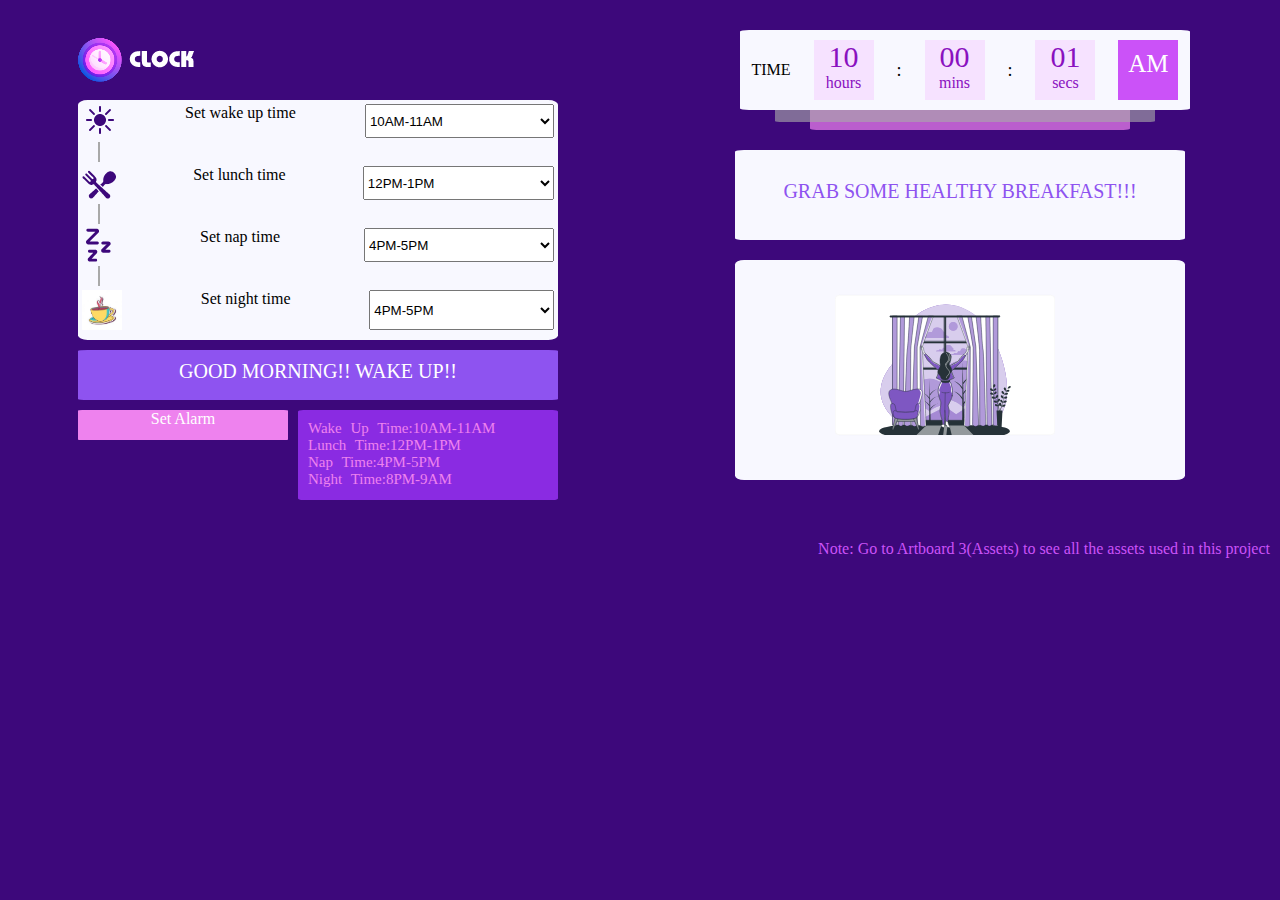
==== index.html @ 6b52069f "project4js" ====
<!DOCTYPE html>
<html lang="en">
<head>
    <meta charset="UTF-8">
    <meta http-equiv="X-UA-Compatible" content="IE=edge">
    <meta name="viewport" content="width=device-width, initial-scale=1.0">
    <title>Document</title>
    <link rel="stylesheet" href="style.css">
</head>
<body>
    <img class="i1"  src="3.png">
    <div class="container1">
        <div class="item1"></div>
        <div class="item2"></div>
        <div class="item3">
                <span class="s0">TIME</span>
                <span class="s1"><span class="s3">10</span><br> hours</span>
                <span class="colon">:</span>
                <span class="s1"><span class="s3">00</span> <br> mins</span>
                <span class="colon">:</span>
                <span class="s1"> <span class="s3">01</span> <br> secs</span>
                <span class="s2">AM </span>
            </div>
            <div class="item4">GRAB SOME HEALTHY BREAKFAST!!!</div>
            <div class="item5"><img class="i2" src="Group 5183.svg"></div>
    </div>
    <div class="container2">
        <div class="item6">
            <img src="6.png">
            <label for="cars">Set wake up time</label>
            <select name="time" id="time">
        <option  value="" disabled selected hidden>10AM-11AM<span> 
             &nbsp;&nbsp;&nbsp;&nbsp;&nbsp;&nbsp;&nbsp;</span></option>  
              <option value="om1">8AM-9AM</option>
              <option value="om2">9AM-10AM</option>
              <option value="om3">10AM-11AM</option>
              <option value="om4">11AM-12PM</option>
              <option value="om1">12PM-1PM</option>
              <option value="om2">1PM-2PM</option>
              <option value="om3">2PM-3PM</option>
              <option value="om4">3PM-4PM</option>
              <option value="om1">4PM-5PM</option>
              <option value="om2">5PM-6PM</option>
              <option value="om3">6PM-7PM</option>
              <option value="om4">7PM-8PM</option>
              <option value="om1">8PM-9PM</option>
              <option value="om2">9PM-10PM</option>
              <option value="om3">10PM-11PM</option>
              <option value="om4">11PM-12AM</option>
              <option value="om1">12AM-1AM</option>
              <option value="om2">1AM-2AM</option>
              <option value="om3">2AM-3AM</option>
              <option value="om4">3AM-4AM</option>
              <option value="om1">4AM-5AM</option>
              <option value="om2">5AM-6AM</option>
              <option value="om3">6AM-7AM</option>
              <option value="om4">7AM-8AM</option>
            </select>
        </div>
        <div class="vl1"></div>
        <div class="item6">
            <img src="4.png">
            <label for="cars">Set lunch time</label>
            <select name="time" id="time">
             <option value="" disabled selected hidden>12PM-1PM
                <span> 
                    &nbsp;&nbsp;&nbsp;&nbsp;&nbsp;&nbsp;&nbsp;</span>
             </option>   
              <option value="om1">12PM-1PM</option>
              <option value="om2">1PM-2PM</option>
              <option value="om3">2PM-3PM</option>
              <option value="om4">3PM-4PM</option>
            </select>
        </div>
        <div class="vl1"></div>
        <div class="item6">
            <img src="5.png">
            <label for="cars">Set nap time</label>
            <select name="time" id="time">
            <option value="" disabled selected hidden>4PM-5PM
                <span> 
                    &nbsp;&nbsp;&nbsp;&nbsp;&nbsp;&nbsp;&nbsp;</span>
            </option>  
              <option value="om1">4PM-5PM</option>
              <option value="om2">5PM-6PM</option>
              <option value="om3">6PM-7PM</option>
              <option value="om4">7PM-8PM</option>
            </select>
        </div>
        <div class="vl1"></div>
        <div class="item6">
            <img src="9.jpeg" width="40px" height="40px">
            <label for="cars">Set night time</label>
            <select name="time" id="time">
             <option value="" disabled selected hidden>4PM-5PM
                <span> 
                    &nbsp;&nbsp;&nbsp;&nbsp;&nbsp;&nbsp;&nbsp;</span>
             </option>  
              <option value="om1">4PM-5PM</option>
              <option value="om2">5PM-6PM</option>
              <option value="om3">6PM-7PM</option>
              <option value="om4">7PM-8PM</option>
            </select>
        </div>
    </div>
    <div class="item7">GOOD MORNING!! WAKE UP!!</div>
    <div class="item8">Set Alarm</div>
    <div class="item9">Wake Up Time:10AM-11AM<br>
                       Lunch Time:12PM-1PM<br>
                       Nap Time:4PM-5PM<br>
                       Night Time:8PM-9AM
    </div>
    <div class="item10">Note: Go to Artboard 3(Assets) to see all the assets used in this project</div>

</body>
</html>
---- style.css ----
body{
    background-color:#3D087B;
}
.i1{
    position: absolute;
    margin-left: 70px;
    margin-top: 30px;
}
.container1{
    float: right;

}
.item1{
    display:block;
    height: 70px;
    width: 320px;
    border-radius: 2%;
    background-color:violet;
    opacity: .71;
    position: absolute;
    top: 60px;
    right: 150px;
}
.item2{
    display: block;
    height: 50px;
    width: 380px;
    border-radius: 2%;
    background-color:darkgray;
    opacity: .62;
    position: absolute;
    top: 72px;
    right: 125px;
}
.item3{
    display: inline-block;
    display: flex;
    justify-content:space-around;
    align-items: center;
    height: 80px;
    width: 450px;
    border-radius: 2%;
    background-color:ghostwhite;
    margin: 10px;
    position: absolute;
    top: 20px;
    right: 80px;
}
.S0{
    background-color: azure;
}
.s1{
    display: inline-block;
    background-color:#F6E2FF;
    color: #8A11BF;
    width: 60px;
    height: 60px;
    text-align: center;

}
.s2{
    display: inline-block;
    background-color:#CB52F8;
    color: white;
    width: 60px;
    height: 60px;
    text-align: center;
    font-size:25px;
    box-sizing: border-box;
    padding-top:10px;
}
.s3{
    font-size:30px; 
}
.colon{
    font-size: large;
}
.item4{
    height: 90px;
    width: 450px;
    border-radius: 2%;
    color: #8E53F0;
    font-size:20px;
    text-align: center;
    box-sizing: border-box;
    padding-top: 30px;
    background-color:ghostwhite;
    position: absolute;
    top: 150px;
    right: 95px;
}
.item5{
    height: 220px;
    width: 450px;
    border-radius: 2%;
    background-color: ghostwhite;
    position: absolute;
    top: 260px;
    right: 95px;
}
.i2{
    position: absolute;
    top: 30px;
    right: 130px;
    width:220px;
    height: 150px;
}
.container2{
    height: 240px;
    width: 480px;
    border-radius: 2%;
    background-color: ghostwhite;
    position: absolute;
    top: 100px;
    margin-left: 70px;
}
.item7{
    height: 50px;
    width: 480px;
    border-radius: 2%;
    color: white;
    font-size:20px;
    text-align: center;
    box-sizing: border-box;
    padding-top: 10px;
    background-color: #8E53F0;
    position: absolute;
    top:350px;
    margin-left: 70px;
}
.item8{
    height: 30px;
    width: 210px;
    border-radius: 2%;
    background-color: violet;
    color: white;
    text-align: center;
    position: absolute;
    top:410px;
    margin-left: 70px;
}
.item9{
    height: 70px;
    width: 240px;
    border-radius: 2%;
    background-color: blueviolet;
    color: violet;
    word-spacing: 5px;
    line-height: 17px;
    position: absolute;
    top:410px;
    margin-left: 290px;
    font-size: 15px;
    padding: 10px;
}
.vl1{
    height: 20px;
    border-left: 2px solid darkgray;
    margin-left: 20px;
}
.item6{
    display: grid;
    grid-template-columns: auto auto auto;
    column-gap: 5px;
    margin:4px;
}
.item10{
    
    position: absolute;
    top: 540px;
    right: 10px;
    color: #CB52F8;
}
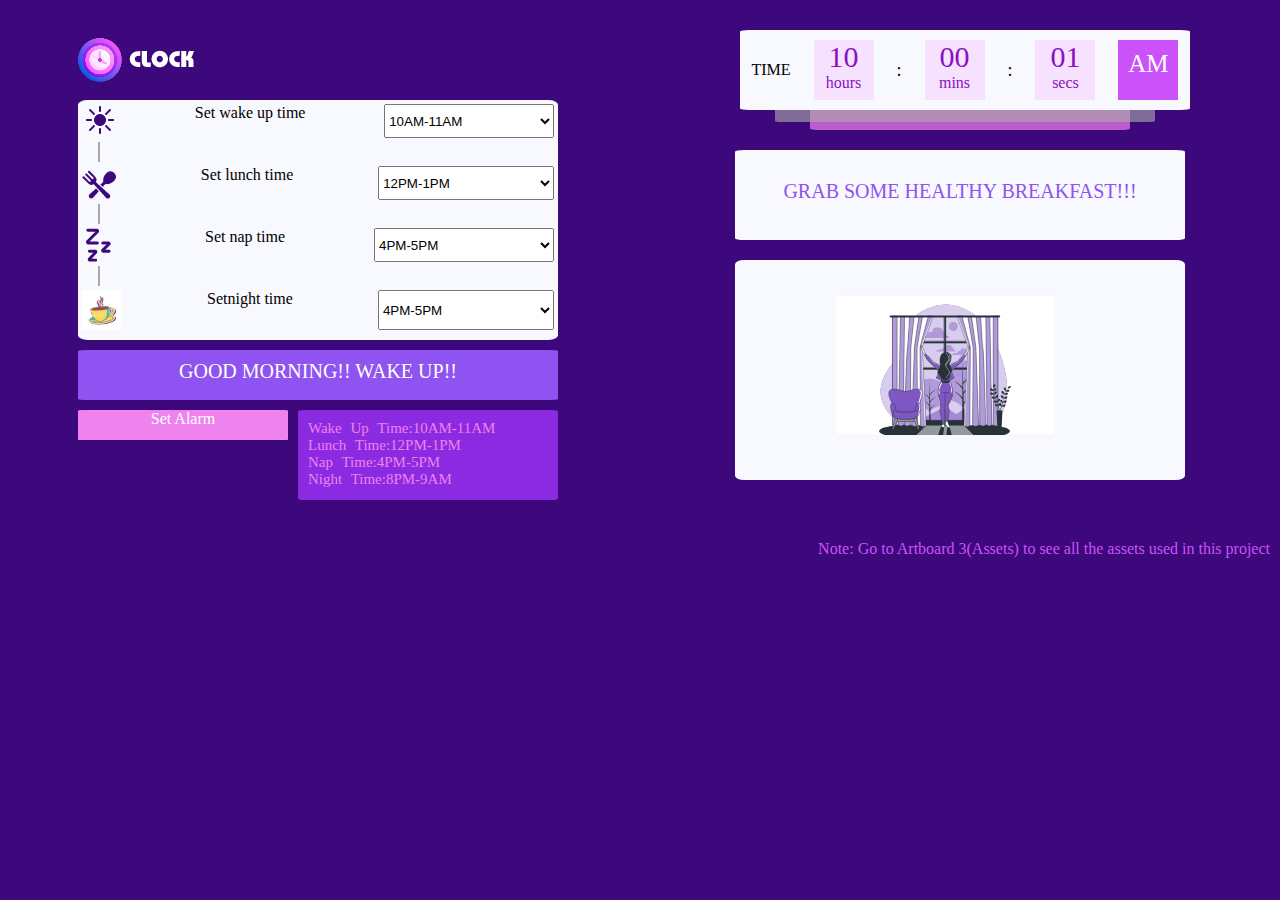
==== commit 05fbad26: "update" ====
--- a/index.html
+++ b/index.html
@@ -21,88 +21,141 @@
                 <span class="s1"> <span class="s3">01</span> <br> secs</span>
                 <span class="s2">AM </span>
             </div>
-            <div class="item4">GRAB SOME HEALTHY BREAKFAST!!!</div>
-            <div class="item5"><img class="i2" src="Group 5183.svg"></div>
     </div>
+
     <div class="container2">
         <div class="item6">
             <img src="6.png">
-            <label for="cars">Set wake up time</label>
+            <label for="time">Set wake up time</label>
             <select name="time" id="time">
-        <option  value="" disabled selected hidden>10AM-11AM<span> 
-             &nbsp;&nbsp;&nbsp;&nbsp;&nbsp;&nbsp;&nbsp;</span></option>  
-              <option value="om1">8AM-9AM</option>
-              <option value="om2">9AM-10AM</option>
-              <option value="om3">10AM-11AM</option>
-              <option value="om4">11AM-12PM</option>
-              <option value="om1">12PM-1PM</option>
-              <option value="om2">1PM-2PM</option>
-              <option value="om3">2PM-3PM</option>
-              <option value="om4">3PM-4PM</option>
-              <option value="om1">4PM-5PM</option>
-              <option value="om2">5PM-6PM</option>
-              <option value="om3">6PM-7PM</option>
-              <option value="om4">7PM-8PM</option>
-              <option value="om1">8PM-9PM</option>
-              <option value="om2">9PM-10PM</option>
-              <option value="om3">10PM-11PM</option>
-              <option value="om4">11PM-12AM</option>
-              <option value="om1">12AM-1AM</option>
-              <option value="om2">1AM-2AM</option>
-              <option value="om3">2AM-3AM</option>
-              <option value="om4">3AM-4AM</option>
-              <option value="om1">4AM-5AM</option>
-              <option value="om2">5AM-6AM</option>
-              <option value="om3">6AM-7AM</option>
-              <option value="om4">7AM-8AM</option>
+        <option  value="" disabled selected hidden>10AM-11AM</option>  
+              <option value="1">8AM-9AM</option>
+              <option value="2">9AM-10AM</option>
+              <option value="3">10AM-11AM</option>
+              <option value="4">11AM-12PM</option>
+              <option value="5">12PM-1PM</option>
+              <option value="6">1PM-2PM</option>
+              <option value="7">2PM-3PM</option>
+              <option value="8">3PM-4PM</option>
+              <option value="9">4PM-5PM</option>
+              <option value="10">5PM-6PM</option>
+              <option value="11">6PM-7PM</option>
+              <option value="12">7PM-8PM</option>
+              <option value="13">8PM-9PM</option>
+              <option value="14">9PM-10PM</option>
+              <option value="15">10PM-11PM</option>
+              <option value="16">11PM-12AM</option>
+              <option value="17">12AM-1AM</option>
+              <option value="18">1AM-2AM</option>
+              <option value="19">2AM-3AM</option>
+              <option value="20">3AM-4AM</option>
+              <option value="21">4AM-5AM</option>
+              <option value="22">5AM-6AM</option>
+              <option value="23">6AM-7AM</option>
+              <option value="24">7AM-8AM</option>
             </select>
         </div>
         <div class="vl1"></div>
         <div class="item6">
             <img src="4.png">
-            <label for="cars">Set lunch time</label>
+            <label for="time">Set lunch time</label>
             <select name="time" id="time">
              <option value="" disabled selected hidden>12PM-1PM
-                <span> 
-                    &nbsp;&nbsp;&nbsp;&nbsp;&nbsp;&nbsp;&nbsp;</span>
              </option>   
-              <option value="om1">12PM-1PM</option>
-              <option value="om2">1PM-2PM</option>
-              <option value="om3">2PM-3PM</option>
-              <option value="om4">3PM-4PM</option>
+             <option value="1">8AM-9AM</option>
+             <option value="2">9AM-10AM</option>
+             <option value="3">10AM-11AM</option>
+             <option value="4">11AM-12PM</option>
+             <option value="5">12PM-1PM</option>
+             <option value="6">1PM-2PM</option>
+             <option value="7">2PM-3PM</option>
+             <option value="8">3PM-4PM</option>
+             <option value="9">4PM-5PM</option>
+             <option value="10">5PM-6PM</option>
+             <option value="11">6PM-7PM</option>
+             <option value="12">7PM-8PM</option>
+             <option value="13">8PM-9PM</option>
+             <option value="14">9PM-10PM</option>
+             <option value="15">10PM-11PM</option>
+             <option value="16">11PM-12AM</option>
+             <option value="17">12AM-1AM</option>
+             <option value="18">1AM-2AM</option>
+             <option value="19">2AM-3AM</option>
+             <option value="20">3AM-4AM</option>
+             <option value="21">4AM-5AM</option>
+             <option value="22">5AM-6AM</option>
+             <option value="23">6AM-7AM</option>
+             <option value="24">7AM-8AM</option>
             </select>
         </div>
         <div class="vl1"></div>
         <div class="item6">
             <img src="5.png">
-            <label for="cars">Set nap time</label>
+            <label for="time">Set nap time</label>
             <select name="time" id="time">
             <option value="" disabled selected hidden>4PM-5PM
-                <span> 
-                    &nbsp;&nbsp;&nbsp;&nbsp;&nbsp;&nbsp;&nbsp;</span>
             </option>  
-              <option value="om1">4PM-5PM</option>
-              <option value="om2">5PM-6PM</option>
-              <option value="om3">6PM-7PM</option>
-              <option value="om4">7PM-8PM</option>
+            <option value="1">8AM-9AM</option>
+              <option value="2">9AM-10AM</option>
+              <option value="3">10AM-11AM</option>
+              <option value="4">11AM-12PM</option>
+              <option value="5">12PM-1PM</option>
+              <option value="6">1PM-2PM</option>
+              <option value="7">2PM-3PM</option>
+              <option value="8">3PM-4PM</option>
+              <option value="9">4PM-5PM</option>
+              <option value="10">5PM-6PM</option>
+              <option value="11">6PM-7PM</option>
+              <option value="12">7PM-8PM</option>
+              <option value="13">8PM-9PM</option>
+              <option value="14">9PM-10PM</option>
+              <option value="15">10PM-11PM</option>
+              <option value="16">11PM-12AM</option>
+              <option value="17">12AM-1AM</option>
+              <option value="18">1AM-2AM</option>
+              <option value="19">2AM-3AM</option>
+              <option value="20">3AM-4AM</option>
+              <option value="21">4AM-5AM</option>
+              <option value="22">5AM-6AM</option>
+              <option value="23">6AM-7AM</option>
+              <option value="24">7AM-8AM</option>
             </select>
         </div>
         <div class="vl1"></div>
         <div class="item6">
             <img src="9.jpeg" width="40px" height="40px">
-            <label for="cars">Set night time</label>
+            <label for="time">Setnight time</label>
             <select name="time" id="time">
-             <option value="" disabled selected hidden>4PM-5PM
-                <span> 
-                    &nbsp;&nbsp;&nbsp;&nbsp;&nbsp;&nbsp;&nbsp;</span>
-             </option>  
-              <option value="om1">4PM-5PM</option>
-              <option value="om2">5PM-6PM</option>
-              <option value="om3">6PM-7PM</option>
-              <option value="om4">7PM-8PM</option>
+            <option value="" disabled selected hidden>4PM-5PM</option>  
+             <option value="1">8AM-9AM</option>
+              <option value="2">9AM-10AM</option>
+              <option value="3">10AM-11AM</option>
+              <option value="4">11AM-12PM</option>
+              <option value="5">12PM-1PM</option>
+              <option value="6">1PM-2PM</option>
+              <option value="7">2PM-3PM</option>
+              <option value="8">3PM-4PM</option>
+              <option value="9">4PM-5PM</option>
+              <option value="10">5PM-6PM</option>
+              <option value="11">6PM-7PM</option>
+              <option value="12">7PM-8PM</option>
+              <option value="13">8PM-9PM</option>
+              <option value="14">9PM-10PM</option>
+              <option value="15">10PM-11PM</option>
+              <option value="16">11PM-12AM</option>
+              <option value="17">12AM-1AM</option>
+              <option value="18">1AM-2AM</option>
+              <option value="19">2AM-3AM</option>
+              <option value="20">3AM-4AM</option>
+              <option value="21">4AM-5AM</option>
+              <option value="22">5AM-6AM</option>
+              <option value="23">6AM-7AM</option>
+              <option value="24">7AM-8AM</option>
             </select>
         </div>
     </div>
+    <div class="item4">GRAB SOME HEALTHY BREAKFAST!!!</div>
+    <div class="item5"><img class="i2" src="Group 5183.svg"></div>
     <div class="item7">GOOD MORNING!! WAKE UP!!</div>
     <div class="item8">Set Alarm</div>
     <div class="item9">Wake Up Time:10AM-11AM<br>
@@ -110,7 +163,8 @@
                        Nap Time:4PM-5PM<br>
                        Night Time:8PM-9AM
     </div>
-    <div class="item10">Note: Go to Artboard 3(Assets) to see all the assets used in this project</div>
-
+    <div class="item10">Note: Go to Artboard 3(Assets) to see all the 
+        assets used in this project</div>
+    <script src="script.js"></script>
 </body>
 </html>--- a/style.css
+++ b/style.css
@@ -170,4 +170,429 @@
     top: 540px;
     right: 10px;
     color: #CB52F8;
-}+}
+/*for page 5 css styling*/
+.container4{
+    height: 80px;
+    width: 280px;
+    border-radius: 5px;
+    background-color: white;
+    position: absolute;
+    top: 130px;
+    left: 80px;
+    text-align: center;
+    padding-top: 10px;
+
+}
+.container5{
+    height: 10px;
+    width: 480px;
+    border-radius: 2%;
+    background-color:#3D087B;
+    position: absolute;
+    top: 220px;
+    left: 140px;
+}
+.container6{
+    height: 145px;
+    width: 240px;
+    border-radius: 5px;
+    background-color: white;
+    padding-left: 10px;
+    position: absolute;
+    top: 380px;
+    left:80px ;
+}
+p:hover{
+    background-color: skyblue;
+}
+.container7{
+    height: 145px;
+    width: 240px;
+    border-radius: 5px;
+    background-color:#3D087B;
+    padding-left: 10px;
+    position: absolute;
+    top: 540px;
+    left:70px ;
+}
+.p1{
+    background-color: skyblue;
+    color:blueviolet;
+    border-radius: 1px;
+    padding-left: 10px;
+
+}
+.container8{
+    position: absolute;
+    top: 20px;
+    right: 20px;
+}
+
+.i3{
+    position: relative;
+    top: 20px;
+   left: 10px;
+    width:470px;
+    height: 350px;
+    margin-right: 70px;
+}
+.i4{
+    position: absolute;
+    top: 340px;
+   left: 10px;
+    width:470px;
+    height: 350px;
+    margin-right: 70px;
+}
+.i5{
+    position: absolute;
+    top: 690px;
+   left: 10px;
+    width:470px;
+    height: 350px;
+    margin-right: 70px;
+}
+.i6{
+    position: absolute;
+    top: 1060px;
+   left: 10px;
+    width:470px;
+    height: 350px;         
+    margin-right: 70px;
+}
+@media (max-width:500px){   /*@media (min-width:501px) and (max-width:856px)*/
+    .i1{
+        position: absolute;
+        margin-left: 0px;
+        margin-top: 0px;
+    }
+    .container1{
+        position:relative;
+        top: 30px;
+    
+    }
+    .item1{
+        display:block;
+        height: 40px;
+        width: 130px;
+        border-radius: 2%;
+        background-color:violet;
+        opacity: .71;
+        position: absolute;
+        top: 58px;
+        right: 210px;
+    }
+    .item2{
+        display: block;
+        height: 40px;
+        width: 160px;
+        border-radius: 2%;
+        background-color:darkgray;
+        opacity: .62;
+        position: absolute;
+        top: 50px;
+        right: 200px;
+    }
+    .item3{
+        display: inline-block;
+        display: flex;
+        justify-content:space-around;
+        align-items: center;
+        height: 50px;
+        width: 200px;
+        border-radius: 2%;
+        background-color:ghostwhite;
+        margin: 10px;
+        position: absolute;
+        top: 20px;
+        right: 170px;
+    }
+
+    .s3{
+        font-size:15px; 
+    }
+    .s1{
+        display: inline-block;
+        background-color:#F6E2FF;
+        color: #8A11BF;
+        width: 60px;
+        height: 40px;
+        text-align: center;
+    
+    }
+    .s2{
+        display: inline-block;
+        background-color:#CB52F8;
+        color: white;
+        width: 60px;
+        height: 40px;
+        text-align: center;
+        font-size:15px;
+        box-sizing: border-box;
+        padding-top:10px;
+    }
+    .container2{
+        height:220px;
+        width: 210px;
+        border-radius: 2%;
+        background-color: ghostwhite;
+        position: absolute;
+        top: 160px;
+        margin-left: 0px;
+    }
+    .vl1{
+        height: 9px;
+        border-left: 1px solid darkgray;
+        margin-left:0px;
+    }
+    .item6{
+        display: grid;
+        grid-template-columns: auto auto auto;
+        column-gap: 5px;
+        margin:4px;
+    }
+    .item4{
+        height: 50px;
+        width: 200px;
+        border-radius: 2%;
+        color: #8E53F0;
+        font-size:10px;
+        text-align: center;
+        box-sizing: border-box;
+        padding-top: 20px;
+        background-color:ghostwhite;
+        position: absolute;
+        top: 400px;
+        right: 180px;
+    }
+    .item5{
+        height: 110px;
+        width: 120px;
+        border-radius: 2%;
+        background-color:#3D087B ;
+        position: absolute;
+        top: 440px;
+        right: 55px;
+    }
+    .item7{
+        height: 55px;
+        width: 200px;
+        border-radius: 2%;
+        color: white;
+        font-size:20px;
+        text-align: center;
+        box-sizing: border-box;
+        padding-top: 10px;
+        background-color: #8E53F0;
+        position: absolute;
+        top:630px;
+        margin-left: 0px;
+    }
+    .item8{
+        height: 30px;
+        width: 200px;
+        border-radius: 2%;
+        background-color: violet;
+        color: white;
+        text-align: center;
+        position: absolute;
+        top:700px;
+        margin-left: 0px;
+    }
+    .item9{
+        height: 70px;
+        width: 200px;
+        border-radius: 2%;
+        background-color: blueviolet;
+        color: violet;
+        word-spacing: 5px;
+        line-height: 17px;
+        position: absolute;
+        top:740px;
+        margin-left: 0px;
+        font-size: 10px;
+        padding: 5px;
+    }
+    
+    .item10{
+        position: absolute;
+        top: 825px;
+        color: #CB52F8;
+    }
+}
+@media (min-width:500px) and (max-width:1000px){ 
+    .i1{
+        position: absolute;
+        margin-left: 50px;
+        margin-top: 20px;
+    }
+    .container1{
+        position:relative;
+        top: 20px;
+    
+    }
+    .item1{
+        display:block;
+        height: 100px;
+        width: 260px;
+        border-radius: 2%;
+        background-color:violet;
+        opacity: .71;
+        position: absolute;
+        top: 58px;
+        right: 120px;
+    }
+    .item2{
+        display: block;
+        height: 100px;
+        width: 300px;
+        border-radius: 2%;
+        background-color:darkgray;
+        opacity: .62;
+        position: absolute;
+        top: 45px;
+        right: 100px;
+    }
+    .item3{
+        display: inline-block;
+        display: flex;
+        justify-content:space-around;
+        align-items: center;
+        height: 100px;
+        width: 360px;
+        border-radius: 2%;
+        background-color:ghostwhite;
+        margin: 10px;
+        position: absolute;
+        top: 20px;
+        right: 70px;
+    }
+
+    .s3{
+        font-size:20px; 
+    }
+    .s1{
+        display: inline-block;
+        background-color:#F6E2FF;
+        color: #8A11BF;
+        width: 60px;
+        height: 40px;
+        text-align: center;
+    
+    }
+    .s2{
+        display: inline-block;
+        background-color:#CB52F8;
+        color: white;
+        width: 60px;
+        height: 40px;
+        text-align: center;
+        font-size:25px;
+        box-sizing: border-box;
+        padding-top:10px;
+    }
+    .container2{
+        height:220px;
+        width: 320px;
+        border-radius: 2%;
+        background-color: ghostwhite;
+        position: absolute;
+        top: 100px;
+        margin-left: 0px;
+    }
+    .vl1{
+        height: 9px;
+        border-left: 1px solid darkgray;
+        margin-left:0px;
+    }
+    .item6{
+        display: grid;
+        grid-template-columns: auto auto auto;
+        column-gap: 5px;
+        margin:4px;
+    }
+    .item4{
+        height: 100px;
+        width: 360px;
+        border-radius: 2%;
+        color: #8E53F0;
+        font-size:30px;
+        text-align: center;
+        box-sizing: border-box;
+        padding-top: 20px;
+        background-color:ghostwhite;
+        position: absolute;
+        top: 200px;
+        right: 95px;
+    }
+    .i2{
+        position: absolute;
+        top: 30px;
+        right: 80px;
+        width:220px;
+        height: 150px;
+    }
+    .item5{
+        height: 170px;
+        width: 360px;
+        border-radius: 2%;
+        background-color:ghostwhite ;
+        position: absolute;
+        top: 330px;
+        right: 95px;
+    }
+    .item7{
+        height: 65px;
+        width: 320px;
+        border-radius: 2%;
+        color: white;
+        font-size:20px;
+        text-align: center;
+        box-sizing: border-box;
+        padding-top: 10px;
+        background-color: #8E53F0;
+        position: absolute;
+        top:330px;
+        margin-left: 0px;
+    }
+    .item8{
+        height: 30px;
+        width: 150px;
+        border-radius: 2%;
+        background-color: violet;
+        color: white;
+        text-align: center;
+        position: absolute;
+        top:410px;
+        margin-left: 0px;
+    }
+    .item9{
+        height: 70px;
+        width: 150px;
+        border-radius: 2%;
+        background-color: blueviolet;
+        color: violet;
+        word-spacing: 5px;
+        line-height: 17px;
+        position: absolute;
+        top:410px;
+        margin-left: 160px;
+        font-size: 10px;
+        padding: 5px;
+    }
+    
+    .item10{
+        position: absolute;
+        top: 825px;
+        color: #CB52F8;
+    }
+}
+
+
+
+
+
+
+
+
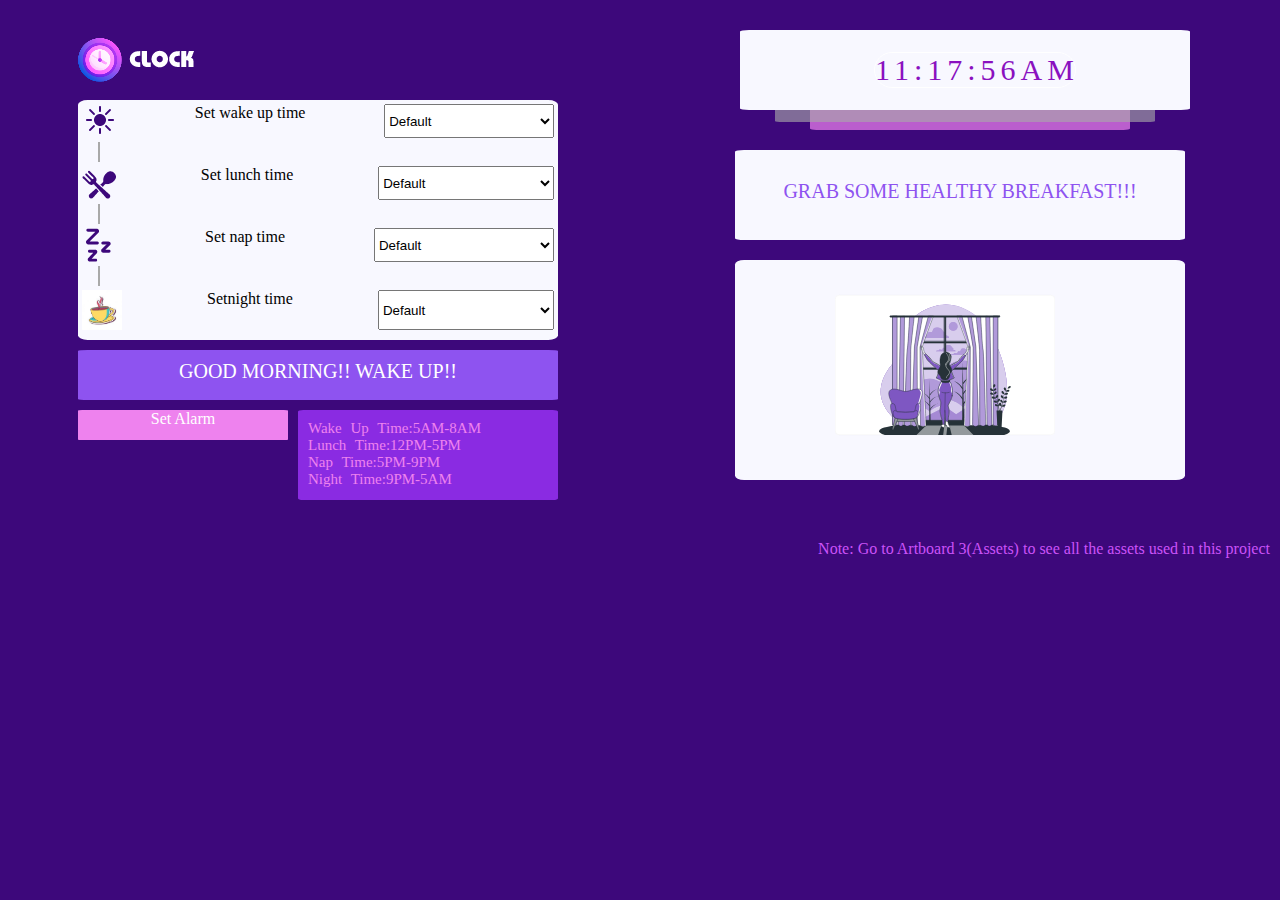
==== commit 24f2f765: "om12om" ====
--- a/index.html
+++ b/index.html
@@ -4,7 +4,7 @@
     <meta charset="UTF-8">
     <meta http-equiv="X-UA-Compatible" content="IE=edge">
     <meta name="viewport" content="width=device-width, initial-scale=1.0">
-    <title>Document</title>
+    <title>DIGITAL CLOCK PROJECT</title>
     <link rel="stylesheet" href="style.css">
 </head>
 <body>
@@ -12,14 +12,16 @@
     <div class="container1">
         <div class="item1"></div>
         <div class="item2"></div>
-        <div class="item3">
-                <span class="s0">TIME</span>
-                <span class="s1"><span class="s3">10</span><br> hours</span>
+        <div   class="item3"> 
+        <div id="time0">10:00:01</div>
+           <!--<span class="s0">TIME</span>
+                <span class="s1"><span id="hr" class="s3">10</span><br> 
+                  hours</span>
                 <span class="colon">:</span>
                 <span class="s1"><span class="s3">00</span> <br> mins</span>
                 <span class="colon">:</span>
                 <span class="s1"> <span class="s3">01</span> <br> secs</span>
-                <span class="s2">AM </span>
+                <span class="s2">AM </span>-->
             </div>
     </div>
 
@@ -27,144 +29,146 @@
         <div class="item6">
             <img src="6.png">
             <label for="time">Set wake up time</label>
-            <select name="time" id="time">
-        <option  value="" disabled selected hidden>10AM-11AM</option>  
-              <option value="1">8AM-9AM</option>
-              <option value="2">9AM-10AM</option>
-              <option value="3">10AM-11AM</option>
-              <option value="4">11AM-12PM</option>
-              <option value="5">12PM-1PM</option>
-              <option value="6">1PM-2PM</option>
-              <option value="7">2PM-3PM</option>
-              <option value="8">3PM-4PM</option>
-              <option value="9">4PM-5PM</option>
-              <option value="10">5PM-6PM</option>
-              <option value="11">6PM-7PM</option>
-              <option value="12">7PM-8PM</option>
-              <option value="13">8PM-9PM</option>
-              <option value="14">9PM-10PM</option>
-              <option value="15">10PM-11PM</option>
-              <option value="16">11PM-12AM</option>
-              <option value="17">12AM-1AM</option>
-              <option value="18">1AM-2AM</option>
-              <option value="19">2AM-3AM</option>
-              <option value="20">3AM-4AM</option>
-              <option value="21">4AM-5AM</option>
-              <option value="22">5AM-6AM</option>
-              <option value="23">6AM-7AM</option>
-              <option value="24">7AM-8AM</option>
+            <select name="time" id="time1">
+        <option  value="" disabled selected hidden>Default</option>   
+        <option value="1">1AM-2AM</option>
+         <option value="2">2AM-3AM</option>
+         <option value="3">3AM-4AM</option>
+         <option value="4">4AM-5AM</option>
+         <option value="5">5AM-6AM</option>
+         <option value="6">6AM-7AM</option>
+         <option value="7">7AM-8AM</option>
+         <option value="8">8AM-9AM</option>
+         <option value="9">9AM-10AM</option>
+         <option value="10">10AM-11AM</option>
+         <option value="11">11AM-12PM</option>
+         <option value="12">12PM-1PM</option>
+         <option value="13">1PM-2PM</option>
+         <option value="14">2PM-3PM</option>
+         <option value="15">3PM-4PM</option>
+         <option value="16">4PM-5PM</option>
+         <option value="17">5PM-6PM</option>
+         <option value="18">6PM-7PM</option>
+         <option value="19">7PM-8PM</option>
+         <option value="20">8PM-9PM</option>
+         <option value="21">9PM-10PM</option>
+         <option value="22">10PM-11PM</option>
+         <option value="23">11PM-12AM</option>
+         <option value="24">12AM-1AM</option>
             </select>
         </div>
         <div class="vl1"></div>
         <div class="item6">
             <img src="4.png">
             <label for="time">Set lunch time</label>
-            <select name="time" id="time">
-             <option value="" disabled selected hidden>12PM-1PM
-             </option>   
-             <option value="1">8AM-9AM</option>
-             <option value="2">9AM-10AM</option>
-             <option value="3">10AM-11AM</option>
-             <option value="4">11AM-12PM</option>
-             <option value="5">12PM-1PM</option>
-             <option value="6">1PM-2PM</option>
-             <option value="7">2PM-3PM</option>
-             <option value="8">3PM-4PM</option>
-             <option value="9">4PM-5PM</option>
-             <option value="10">5PM-6PM</option>
-             <option value="11">6PM-7PM</option>
-             <option value="12">7PM-8PM</option>
-             <option value="13">8PM-9PM</option>
-             <option value="14">9PM-10PM</option>
-             <option value="15">10PM-11PM</option>
-             <option value="16">11PM-12AM</option>
-             <option value="17">12AM-1AM</option>
-             <option value="18">1AM-2AM</option>
-             <option value="19">2AM-3AM</option>
-             <option value="20">3AM-4AM</option>
-             <option value="21">4AM-5AM</option>
-             <option value="22">5AM-6AM</option>
-             <option value="23">6AM-7AM</option>
-             <option value="24">7AM-8AM</option>
+            <select name="time" id="time2">
+             <option value="" disabled selected hidden>Default
+             </option>
+             <option value="1">1AM-2AM</option>
+              <option value="2">2AM-3AM</option>
+              <option value="3">3AM-4AM</option>
+              <option value="4">4AM-5AM</option>
+              <option value="5">5AM-6AM</option>
+              <option value="6">6AM-7AM</option>
+              <option value="7">7AM-8AM</option>
+              <option value="8">8AM-9AM</option>
+              <option value="9">9AM-10AM</option>
+              <option value="10">10AM-11AM</option>
+              <option value="11">11AM-12PM</option>
+              <option value="12">12PM-1PM</option>
+              <option value="13">1PM-2PM</option>
+              <option value="14">2PM-3PM</option>
+              <option value="15">3PM-4PM</option>
+              <option value="16">4PM-5PM</option>
+              <option value="17">5PM-6PM</option>
+              <option value="18">6PM-7PM</option>
+              <option value="19">7PM-8PM</option>
+              <option value="20">8PM-9PM</option>
+              <option value="21">9PM-10PM</option>
+              <option value="22">10PM-11PM</option>
+              <option value="23">11PM-12AM</option>
+              <option value="24">12AM-1AM</option>
             </select>
         </div>
         <div class="vl1"></div>
         <div class="item6">
             <img src="5.png">
             <label for="time">Set nap time</label>
-            <select name="time" id="time">
-            <option value="" disabled selected hidden>4PM-5PM
-            </option>  
-            <option value="1">8AM-9AM</option>
-              <option value="2">9AM-10AM</option>
-              <option value="3">10AM-11AM</option>
-              <option value="4">11AM-12PM</option>
-              <option value="5">12PM-1PM</option>
-              <option value="6">1PM-2PM</option>
-              <option value="7">2PM-3PM</option>
-              <option value="8">3PM-4PM</option>
-              <option value="9">4PM-5PM</option>
-              <option value="10">5PM-6PM</option>
-              <option value="11">6PM-7PM</option>
-              <option value="12">7PM-8PM</option>
-              <option value="13">8PM-9PM</option>
-              <option value="14">9PM-10PM</option>
-              <option value="15">10PM-11PM</option>
-              <option value="16">11PM-12AM</option>
-              <option value="17">12AM-1AM</option>
-              <option value="18">1AM-2AM</option>
-              <option value="19">2AM-3AM</option>
-              <option value="20">3AM-4AM</option>
-              <option value="21">4AM-5AM</option>
-              <option value="22">5AM-6AM</option>
-              <option value="23">6AM-7AM</option>
-              <option value="24">7AM-8AM</option>
+            <select name="time" id="time3">
+            <option value="" disabled selected hidden>Default
+            </option>   
+            <option value="1">1AM-2AM</option>
+             <option value="2">2AM-3AM</option>
+             <option value="3">3AM-4AM</option>
+             <option value="4">4AM-5AM</option>
+             <option value="5">5AM-6AM</option>
+             <option value="6">6AM-7AM</option>
+             <option value="7">7AM-8AM</option>
+             <option value="8">8AM-9AM</option>
+             <option value="9">9AM-10AM</option>
+             <option value="10">10AM-11AM</option>
+             <option value="11">11AM-12PM</option>
+             <option value="12">12PM-1PM</option>
+             <option value="13">1PM-2PM</option>
+             <option value="14">2PM-3PM</option>
+             <option value="15">3PM-4PM</option>
+             <option value="16">4PM-5PM</option>
+             <option value="17">5PM-6PM</option>
+             <option value="18">6PM-7PM</option>
+             <option value="19">7PM-8PM</option>
+             <option value="20">8PM-9PM</option>
+             <option value="21">9PM-10PM</option>
+             <option value="22">10PM-11PM</option>
+             <option value="23">11PM-12AM</option>
+             <option value="24">12AM-1AM</option>
+            
             </select>
         </div>
         <div class="vl1"></div>
         <div class="item6">
             <img src="9.jpeg" width="40px" height="40px">
             <label for="time">Setnight time</label>
-            <select name="time" id="time">
-            <option value="" disabled selected hidden>4PM-5PM</option>  
-             <option value="1">8AM-9AM</option>
-              <option value="2">9AM-10AM</option>
-              <option value="3">10AM-11AM</option>
-              <option value="4">11AM-12PM</option>
-              <option value="5">12PM-1PM</option>
-              <option value="6">1PM-2PM</option>
-              <option value="7">2PM-3PM</option>
-              <option value="8">3PM-4PM</option>
-              <option value="9">4PM-5PM</option>
-              <option value="10">5PM-6PM</option>
-              <option value="11">6PM-7PM</option>
-              <option value="12">7PM-8PM</option>
-              <option value="13">8PM-9PM</option>
-              <option value="14">9PM-10PM</option>
-              <option value="15">10PM-11PM</option>
-              <option value="16">11PM-12AM</option>
-              <option value="17">12AM-1AM</option>
-              <option value="18">1AM-2AM</option>
-              <option value="19">2AM-3AM</option>
-              <option value="20">3AM-4AM</option>
-              <option value="21">4AM-5AM</option>
-              <option value="22">5AM-6AM</option>
-              <option value="23">6AM-7AM</option>
-              <option value="24">7AM-8AM</option>
+            <select name="time" id="time4">
+            <option value="" disabled selected hidden>Default</option>
+             <option value="1">1AM-2AM</option>
+              <option value="2">2AM-3AM</option>
+              <option value="3">3AM-4AM</option>
+              <option value="4">4AM-5AM</option>
+              <option value="5">5AM-6AM</option>
+              <option value="6">6AM-7AM</option>
+              <option value="7">7AM-8AM</option>
+              <option value="8">8AM-9AM</option>
+              <option value="9">9AM-10AM</option>
+              <option value="10">10AM-11AM</option>
+              <option value="11">11AM-12PM</option>
+              <option value="12">12PM-1PM</option>
+              <option value="13">1PM-2PM</option>
+              <option value="14">2PM-3PM</option>
+              <option value="15">3PM-4PM</option>
+              <option value="16">4PM-5PM</option>
+              <option value="17">5PM-6PM</option>
+              <option value="18">6PM-7PM</option>
+              <option value="19">7PM-8PM</option>
+              <option value="20">8PM-9PM</option>
+              <option value="21">9PM-10PM</option>
+              <option value="22">10PM-11PM</option>
+              <option value="23">11PM-12AM</option>
+              <option value="24">12AM-1AM</option>
             </select>
         </div>
-    </div>
-    <div class="item4">GRAB SOME HEALTHY BREAKFAST!!!</div>
-    <div class="item5"><img class="i2" src="Group 5183.svg"></div>
-    <div class="item7">GOOD MORNING!! WAKE UP!!</div>
-    <div class="item8">Set Alarm</div>
-    <div class="item9">Wake Up Time:10AM-11AM<br>
-                       Lunch Time:12PM-1PM<br>
-                       Nap Time:4PM-5PM<br>
-                       Night Time:8PM-9AM
-    </div>
-    <div class="item10">Note: Go to Artboard 3(Assets) to see all the 
+     </div>
+     <div class="item4">GRAB SOME HEALTHY BREAKFAST!!!</div>
+     <div class="item5"><img class="i2" src="Group 5183.svg"></div>
+     <div class="item7">GOOD MORNING!! WAKE UP!!</div>
+     <div class="item8">Set Alarm</div>
+     <div class="item9">Wake Up Time:5AM-8AM<br>
+                       Lunch Time:12PM-5PM<br>
+                       Nap Time:5PM-9PM<br>
+                       Night Time:9PM-5AM
+     </div>
+     <div class="item10">Note: Go to Artboard 3(Assets) to see all the 
         assets used in this project</div>
-    <script src="script.js"></script>
+
+     <script src="script1.js"></script>
 </body>
 </html>--- a/style.css
+++ b/style.css
@@ -45,6 +45,18 @@
     position: absolute;
     top: 20px;
     right: 80px;
+}
+#time0 {
+    font-size: 30px;
+    width: 200px;
+    margin: 40px;
+    margin-left: 60px;
+    text-align:center;
+    border: 1px solid white;
+    border-radius: 20px;
+    color: #8A11BF;
+    letter-spacing: 5px;
+   
 }
 .S0{
     background-color: azure;
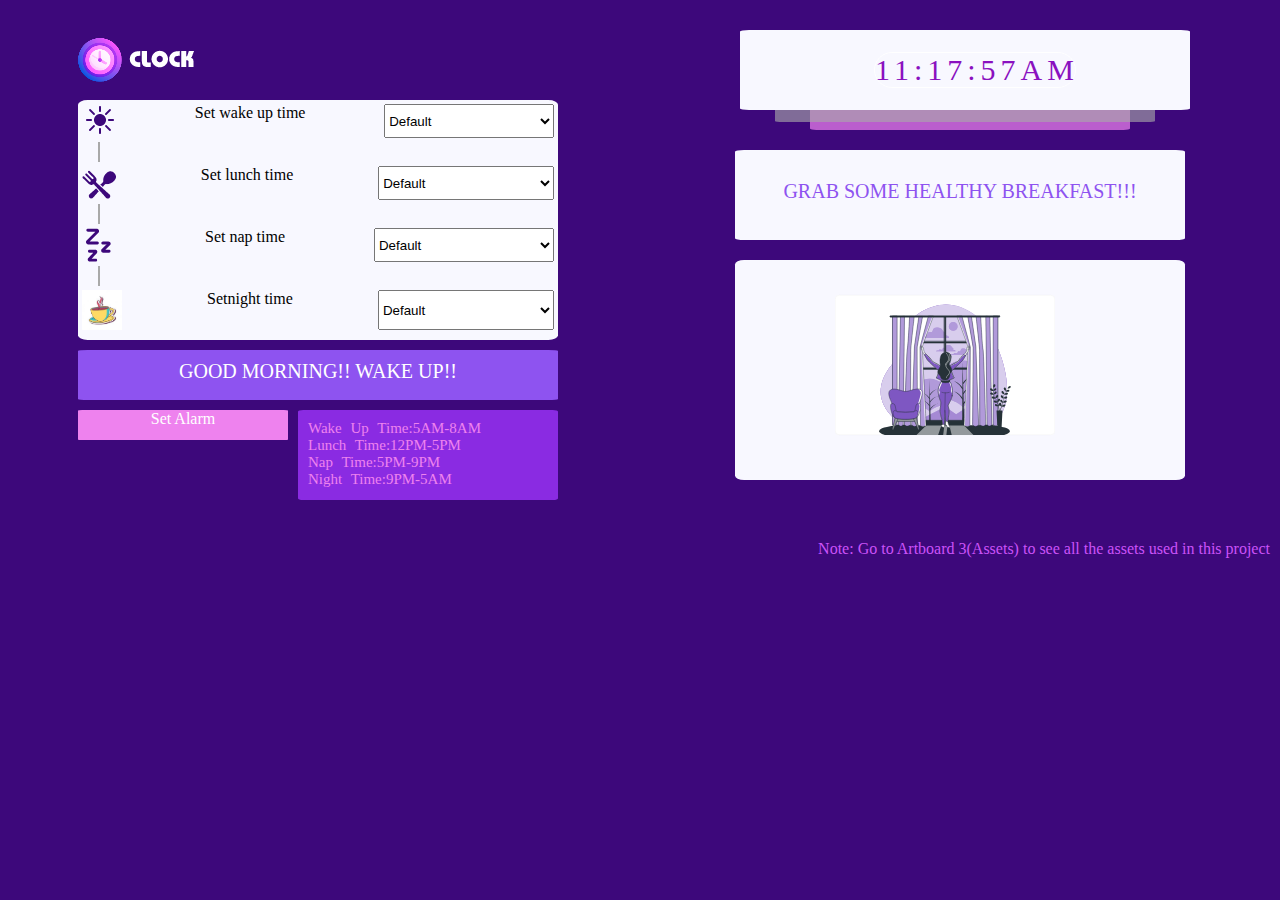
==== commit f3701828: "omup" ====
--- a/index.html
+++ b/index.html
@@ -157,16 +157,16 @@
             </select>
         </div>
      </div>
-     <div class="item4">GRAB SOME HEALTHY BREAKFAST!!!</div>
-     <div class="item5"><img class="i2" src="Group 5183.svg"></div>
-     <div class="item7">GOOD MORNING!! WAKE UP!!</div>
-     <div class="item8">Set Alarm</div>
-     <div class="item9">Wake Up Time:5AM-8AM<br>
+     <div class="item4" id="i4">GRAB SOME HEALTHY BREAKFAST!!!</div>
+     <div class="item5" id="i5"><img id="imgi5" class="i2" src="Group 5183.svg"></div>
+     <div class="item7" id="i7">GOOD MORNING!! WAKE UP!!</div>
+     <div class="item8" id="i8" onclick="myom1()">Set Alarm</div>
+     <div class="item9" id="i9">Wake Up Time:5AM-8AM<br>
                        Lunch Time:12PM-5PM<br>
                        Nap Time:5PM-9PM<br>
                        Night Time:9PM-5AM
      </div>
-     <div class="item10">Note: Go to Artboard 3(Assets) to see all the 
+     <div class="item10" id="i10">Note: Go to Artboard 3(Assets) to see all the 
         assets used in this project</div>
 
      <script src="script1.js"></script>
--- a/style.css
+++ b/style.css
@@ -151,6 +151,9 @@
     top:410px;
     margin-left: 70px;
 }
+.item8:hover::after{
+    content:"& utilise time";
+}
 .item9{
     height: 70px;
     width: 240px;
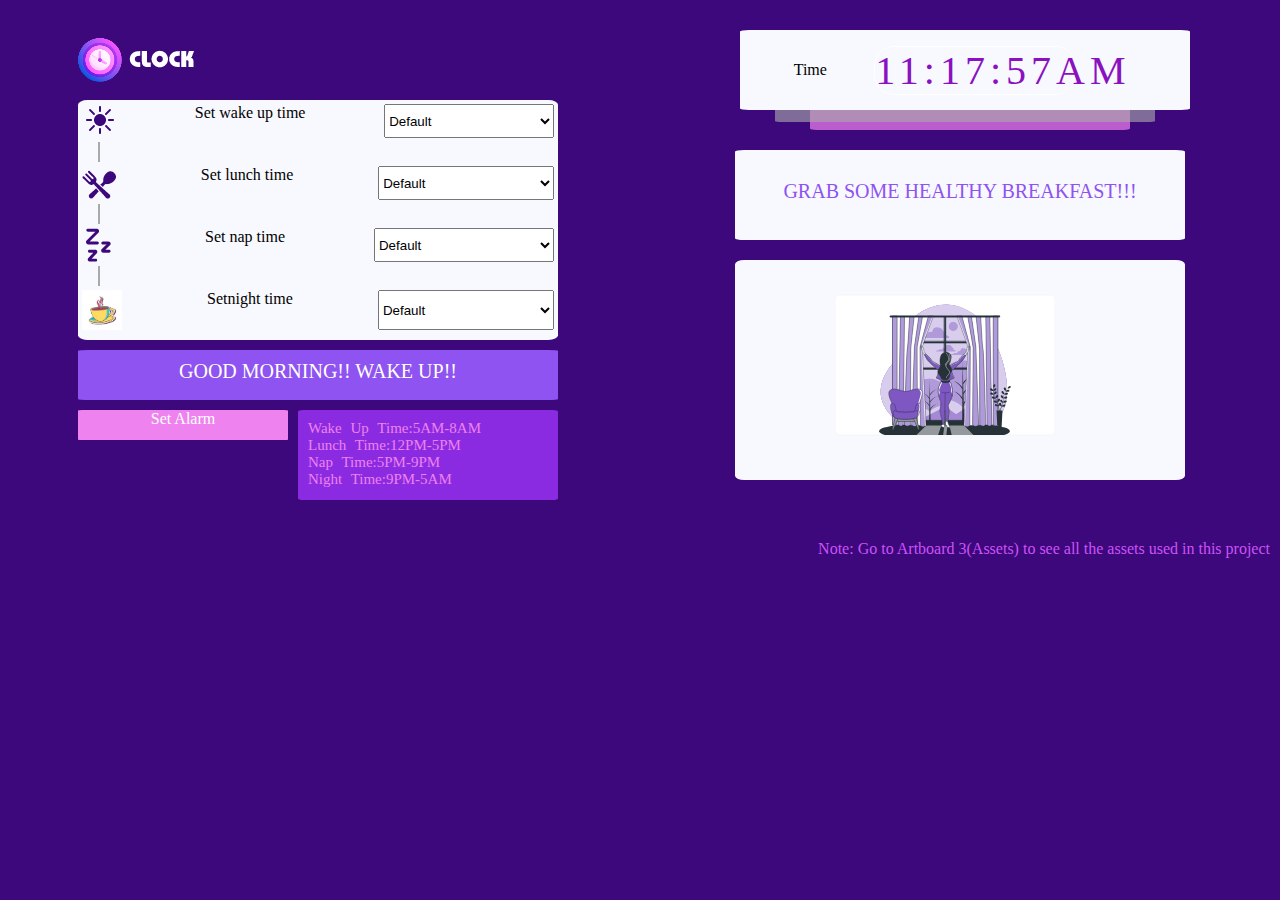
==== commit db8ed1e1: "omom1" ====
--- a/index.html
+++ b/index.html
@@ -13,7 +13,7 @@
         <div class="item1"></div>
         <div class="item2"></div>
         <div   class="item3"> 
-        <div id="time0">10:00:01</div>
+        Time<div id="time0">
            <!--<span class="s0">TIME</span>
                 <span class="s1"><span id="hr" class="s3">10</span><br> 
                   hours</span>
@@ -22,6 +22,7 @@
                 <span class="colon">:</span>
                 <span class="s1"> <span class="s3">01</span> <br> secs</span>
                 <span class="s2">AM </span>-->
+            </div>
             </div>
     </div>
 
--- a/style.css
+++ b/style.css
@@ -47,15 +47,17 @@
     right: 80px;
 }
 #time0 {
-    font-size: 30px;
+    font-size: 40px;
     width: 200px;
-    margin: 40px;
-    margin-left: 60px;
+    margin: 0px;
+    margin-right:0px;
     text-align:center;
     border: 1px solid white;
     border-radius: 20px;
     color: #8A11BF;
     letter-spacing: 5px;
+    position: relative;
+    right: 60px;
    
 }
 .S0{
@@ -287,6 +289,9 @@
         top: 30px;
     
     }
+    #time0 {
+        font-size: 15px;
+    }
     .item1{
         display:block;
         height: 40px;
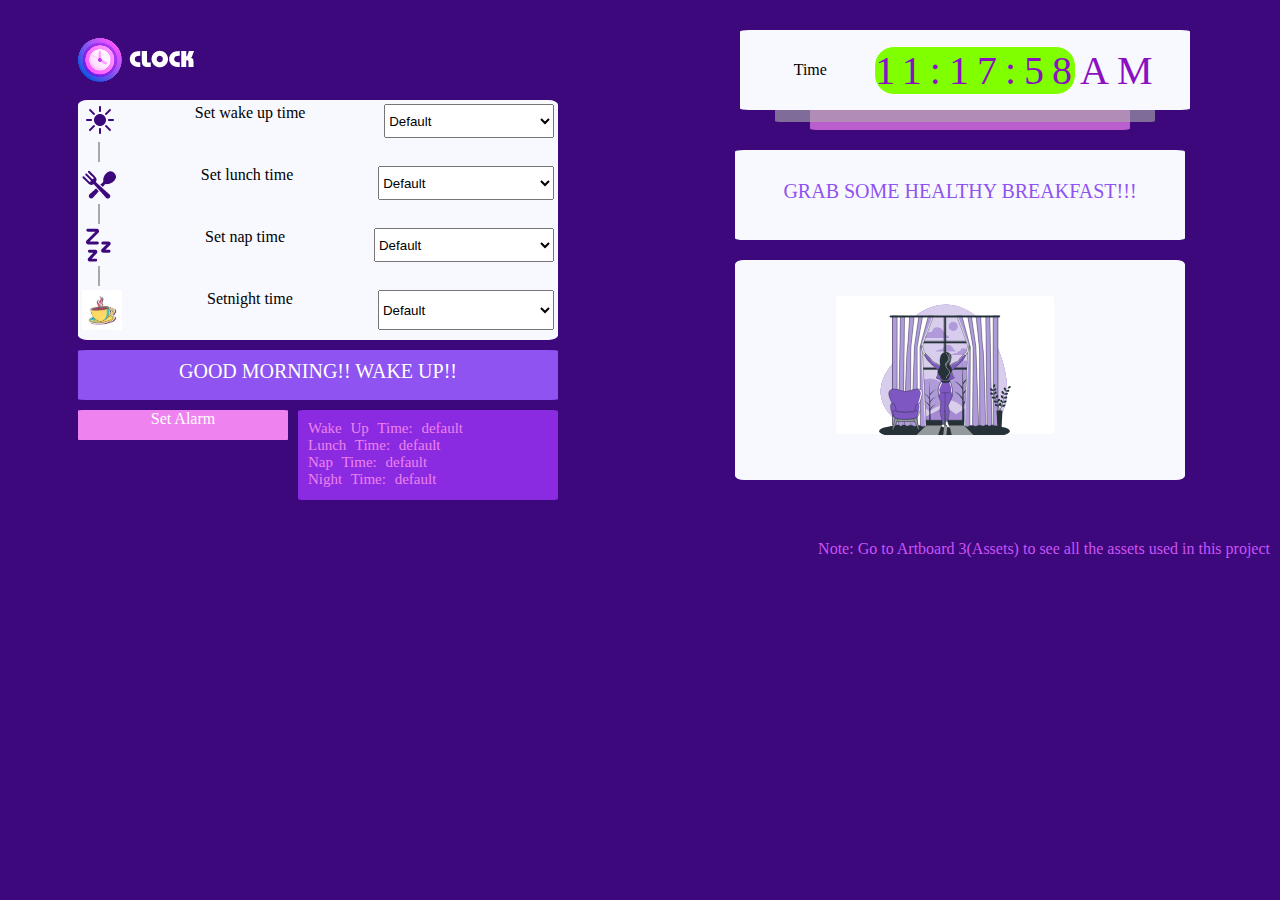
==== commit dc778d78: "omom" ====
--- a/index.html
+++ b/index.html
@@ -162,10 +162,10 @@
      <div class="item5" id="i5"><img id="imgi5" class="i2" src="Group 5183.svg"></div>
      <div class="item7" id="i7">GOOD MORNING!! WAKE UP!!</div>
      <div class="item8" id="i8" onclick="myom1()">Set Alarm</div>
-     <div class="item9" id="i9">Wake Up Time:5AM-8AM<br>
-                       Lunch Time:12PM-5PM<br>
-                       Nap Time:5PM-9PM<br>
-                       Night Time:9PM-5AM
+     <div class="item9" id="i9">Wake Up Time: default<br>
+                       Lunch Time: default<br>
+                       Nap Time: default<br>
+                       Night Time: default
      </div>
      <div class="item10" id="i10">Note: Go to Artboard 3(Assets) to see all the 
         assets used in this project</div>
--- a/style.css
+++ b/style.css
@@ -55,7 +55,8 @@
     border: 1px solid white;
     border-radius: 20px;
     color: #8A11BF;
-    letter-spacing: 5px;
+    background-color: chartreuse;
+    letter-spacing: 8px;
     position: relative;
     right: 60px;
    
@@ -291,6 +292,11 @@
     }
     #time0 {
         font-size: 15px;
+        letter-spacing: 8px;
+        position: relative;
+        right: 20px;
+        background-color: aliceblue;
+
     }
     .item1{
         display:block;
@@ -301,7 +307,7 @@
         opacity: .71;
         position: absolute;
         top: 58px;
-        right: 210px;
+        right: 180px;
     }
     .item2{
         display: block;
@@ -312,7 +318,7 @@
         opacity: .62;
         position: absolute;
         top: 50px;
-        right: 200px;
+        right: 170px;
     }
     .item3{
         display: inline-block;
@@ -326,7 +332,7 @@
         margin: 10px;
         position: absolute;
         top: 20px;
-        right: 170px;
+        right: 140px;
     }
 
     .s3{
@@ -359,7 +365,7 @@
         background-color: ghostwhite;
         position: absolute;
         top: 160px;
-        margin-left: 0px;
+        margin-left: 20px;
     }
     .vl1{
         height: 9px;
@@ -384,7 +390,7 @@
         background-color:ghostwhite;
         position: absolute;
         top: 400px;
-        right: 180px;
+        right: 140px;
     }
     .item5{
         height: 110px;
@@ -393,7 +399,7 @@
         background-color:#3D087B ;
         position: absolute;
         top: 440px;
-        right: 55px;
+        right: 5px;
     }
     .item7{
         height: 55px;
@@ -407,7 +413,7 @@
         background-color: #8E53F0;
         position: absolute;
         top:630px;
-        margin-left: 0px;
+        margin-left: 20px;
     }
     .item8{
         height: 30px;
